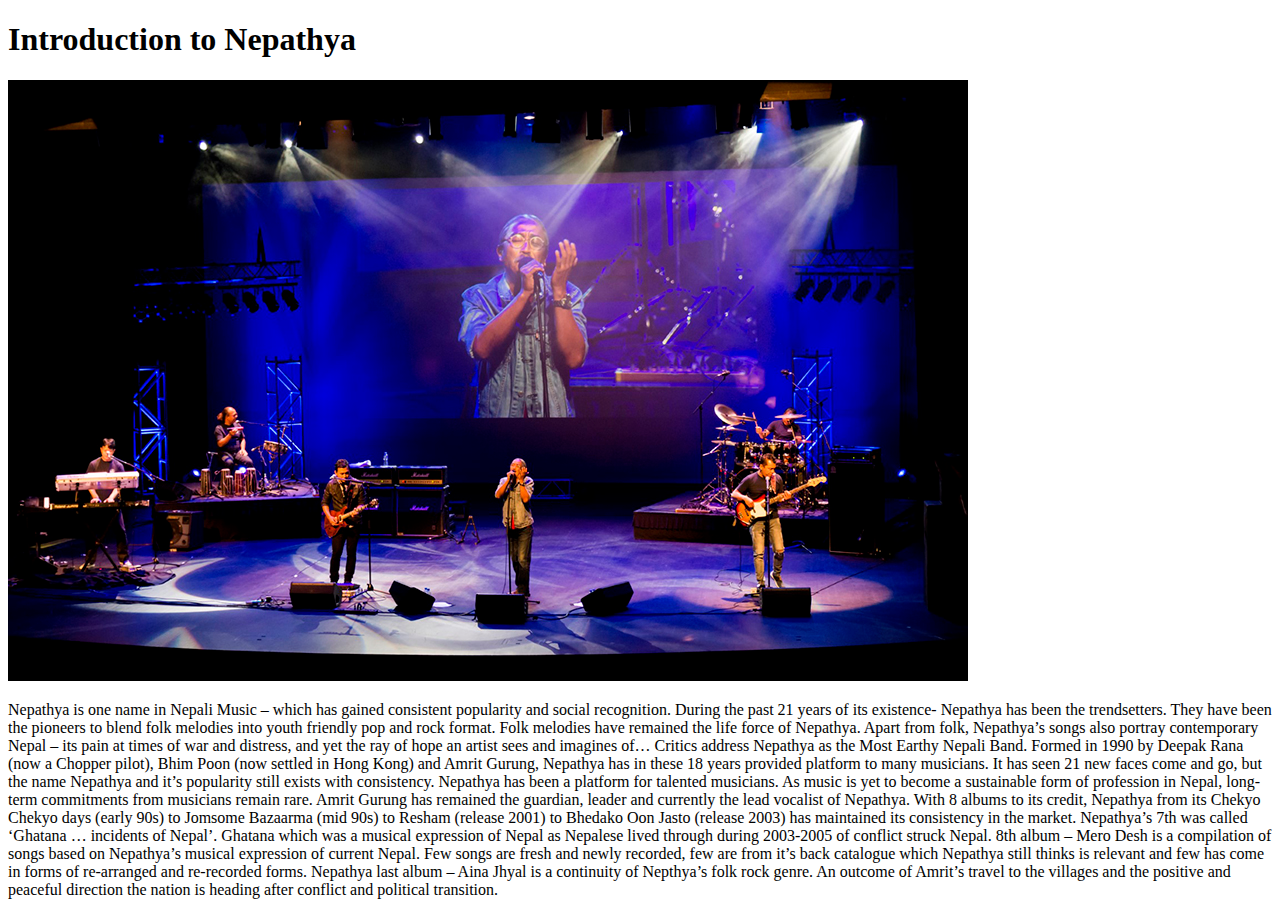
==== index.html @ 51b7306e "About page and Discography page created" ====
<!DOCTYPE html>
<html lang="en">
<head>
    <meta charset="UTF-8">
    <meta name="viewport" content="width=device-width, initial-scale=1.0">
    <meta http-equiv="X-UA-Compatible" content="ie=edge">
    <title>Nepathya</title>
</head>
<body>
    <h1>Introduction to Nepathya </h1>
    <img src="images/cover.jpg" alt="">
    <p> Nepathya is one name in Nepali Music – which has gained consistent popularity and social recognition. During the past 21 years of its existence- Nepathya has been the trendsetters. They have been the pioneers to blend folk melodies into youth friendly pop and rock format. Folk melodies have remained the life force of Nepathya. Apart from folk, Nepathya’s songs also portray contemporary Nepal – its pain at times of war and distress, and yet the ray of hope an artist sees and imagines of… Critics address Nepathya as the Most Earthy Nepali Band.

        Formed in 1990 by Deepak Rana (now a Chopper pilot), Bhim Poon (now settled in Hong Kong) and Amrit Gurung, Nepathya has in these 18 years provided platform to many musicians.
        
        It has seen 21 new faces come and go, but the name Nepathya and it’s popularity still exists with consistency. Nepathya has been a platform for talented musicians. As music is yet to become a sustainable form of profession in Nepal, long-term commitments from musicians remain rare.
        
        Amrit Gurung has remained the guardian, leader and currently the lead vocalist of Nepathya. With 8 albums to its credit, Nepathya from its Chekyo Chekyo days (early 90s) to Jomsome Bazaarma (mid 90s) to Resham (release 2001) to Bhedako Oon Jasto (release 2003) has maintained its consistency in the market.
        
        Nepathya’s 7th was called ‘Ghatana … incidents of Nepal’. Ghatana which was a musical expression of Nepal as Nepalese lived through during 2003-2005 of conflict struck Nepal.
        
        8th album – Mero Desh is a compilation of songs based on Nepathya’s musical expression of current Nepal. Few songs are fresh and newly recorded, few are from it’s back catalogue which Nepathya still thinks is relevant and few has come in forms of re-arranged and re-recorded forms.
        
        Nepathya last album – Aina Jhyal is a continuity of Nepthya’s folk rock genre. An outcome of Amrit’s travel to the villages and the positive and peaceful direction the nation is heading after conflict and political transition.</p>

</body>
</html>
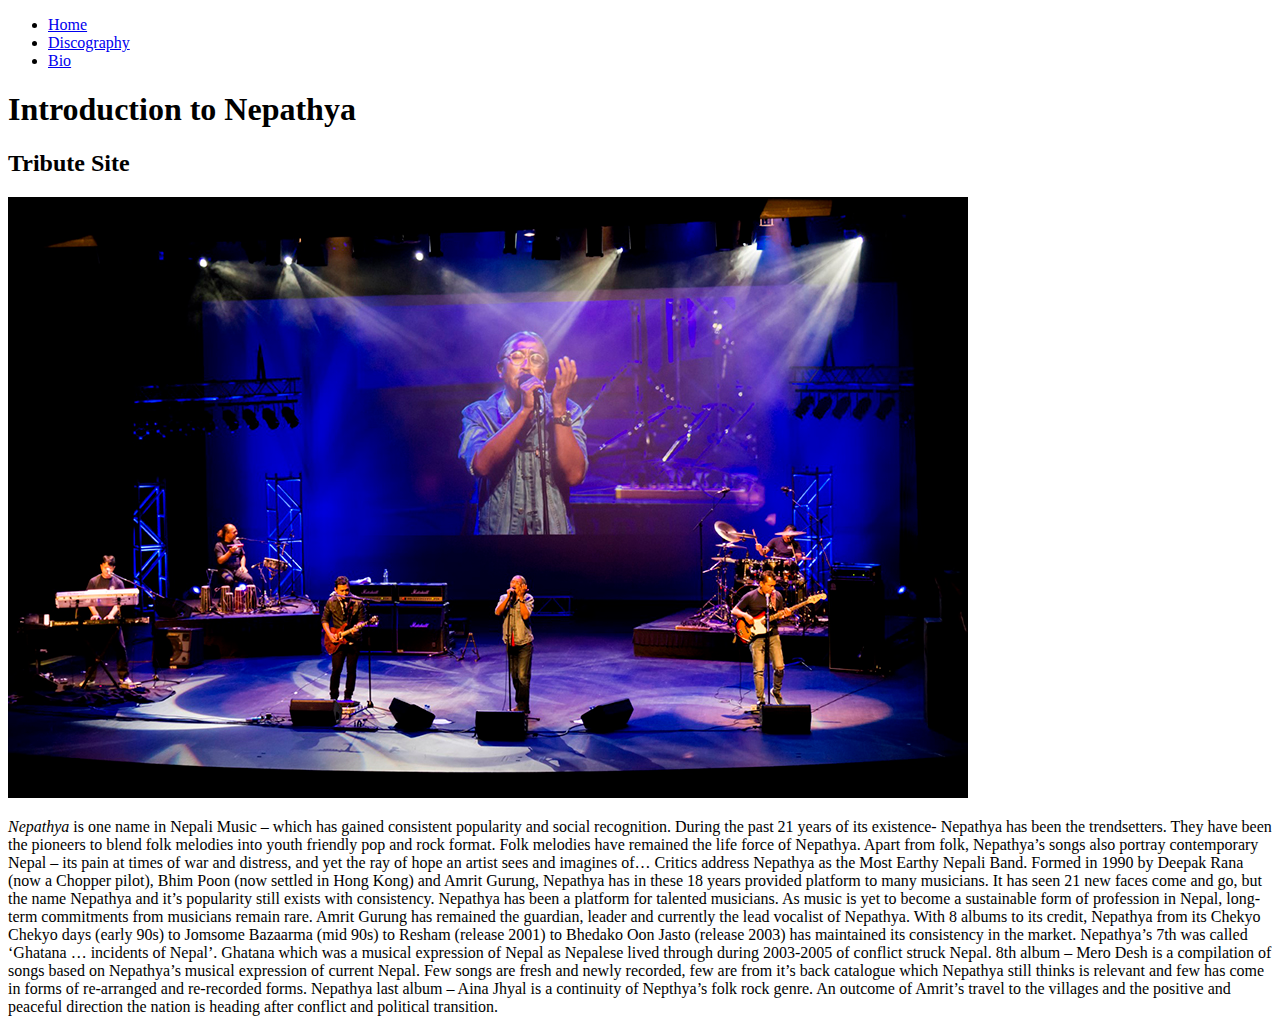
==== commit 70b10205: "Nav bar and Page title added" ====
--- a/index.html
+++ b/index.html
@@ -7,9 +7,15 @@
     <title>Nepathya</title>
 </head>
 <body>
+    <ul>
+        <li><a href="index.html">Home</a></li>
+        <li><a href="discography.html">Discography</a></li>
+        <li><a href="bio.html">Bio</a></li>
+    </ul>
     <h1>Introduction to Nepathya </h1>
+    <h2>Tribute Site</h2>
     <img src="images/cover.jpg" alt="">
-    <p> Nepathya is one name in Nepali Music – which has gained consistent popularity and social recognition. During the past 21 years of its existence- Nepathya has been the trendsetters. They have been the pioneers to blend folk melodies into youth friendly pop and rock format. Folk melodies have remained the life force of Nepathya. Apart from folk, Nepathya’s songs also portray contemporary Nepal – its pain at times of war and distress, and yet the ray of hope an artist sees and imagines of… Critics address Nepathya as the Most Earthy Nepali Band.
+    <p> <em> Nepathya </em> is one name in Nepali Music – which has gained consistent popularity and social recognition. During the past 21 years of its existence- Nepathya has been the trendsetters. They have been the pioneers to blend folk melodies into youth friendly pop and rock format. Folk melodies have remained the life force of Nepathya. Apart from folk, Nepathya’s songs also portray contemporary Nepal – its pain at times of war and distress, and yet the ray of hope an artist sees and imagines of… Critics address Nepathya as the Most Earthy Nepali Band.
 
         Formed in 1990 by Deepak Rana (now a Chopper pilot), Bhim Poon (now settled in Hong Kong) and Amrit Gurung, Nepathya has in these 18 years provided platform to many musicians.
         
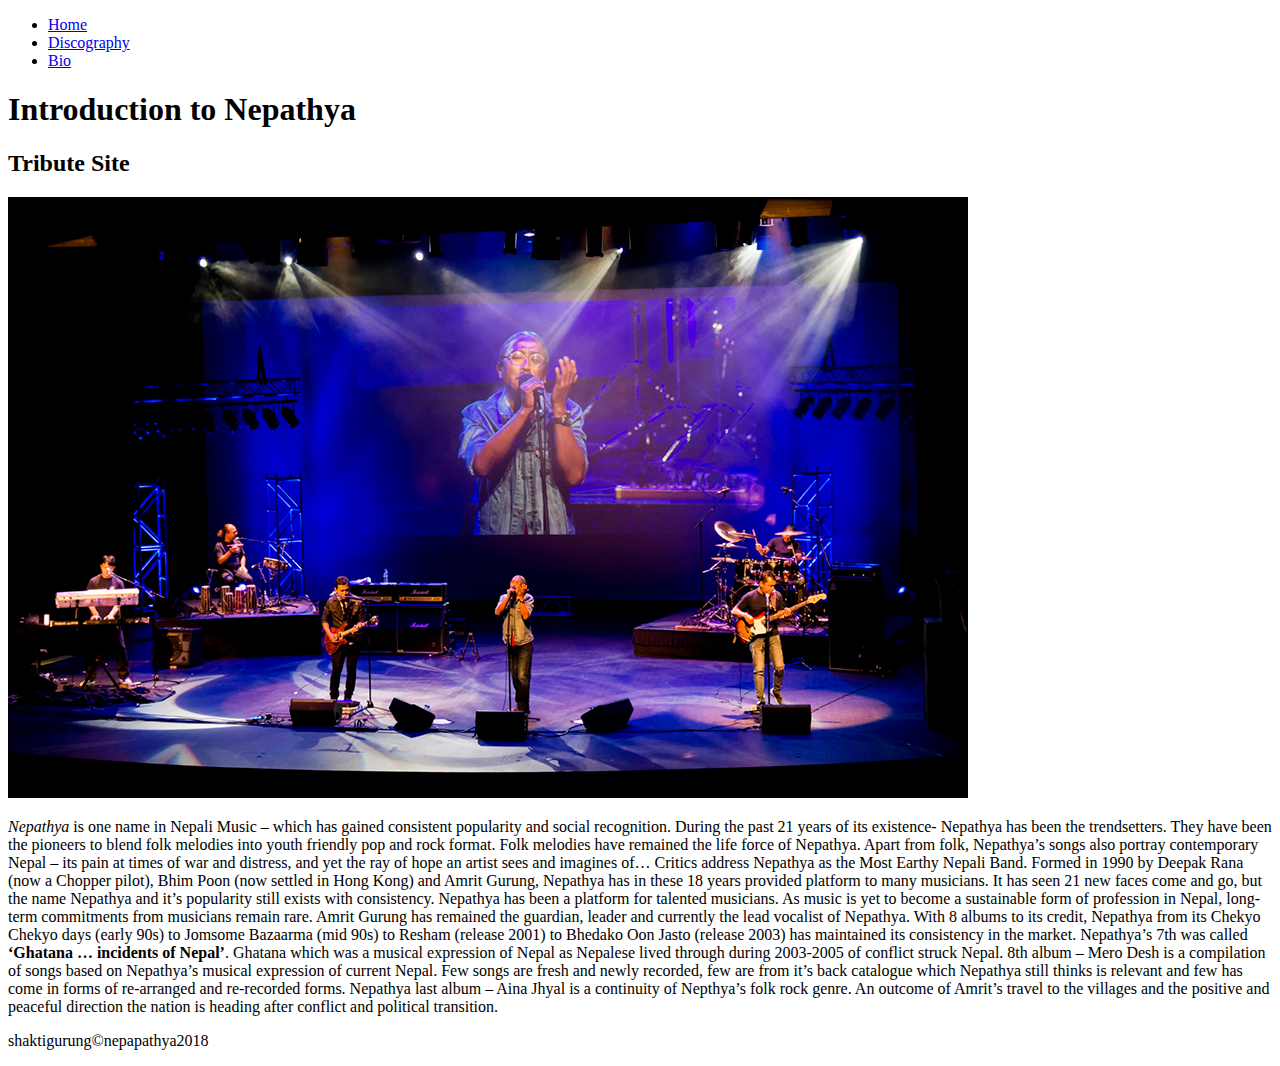
==== commit 73f64b9d: "HTML part is finished" ====
--- a/index.html
+++ b/index.html
@@ -23,11 +23,14 @@
         
         Amrit Gurung has remained the guardian, leader and currently the lead vocalist of Nepathya. With 8 albums to its credit, Nepathya from its Chekyo Chekyo days (early 90s) to Jomsome Bazaarma (mid 90s) to Resham (release 2001) to Bhedako Oon Jasto (release 2003) has maintained its consistency in the market.
         
-        Nepathya’s 7th was called ‘Ghatana … incidents of Nepal’. Ghatana which was a musical expression of Nepal as Nepalese lived through during 2003-2005 of conflict struck Nepal.
+        Nepathya’s 7th was called <strong>‘Ghatana … incidents of Nepal’</strong>. Ghatana which was a musical expression of Nepal as Nepalese lived through during 2003-2005 of conflict struck Nepal.
         
         8th album – Mero Desh is a compilation of songs based on Nepathya’s musical expression of current Nepal. Few songs are fresh and newly recorded, few are from it’s back catalogue which Nepathya still thinks is relevant and few has come in forms of re-arranged and re-recorded forms.
         
         Nepathya last album – Aina Jhyal is a continuity of Nepthya’s folk rock genre. An outcome of Amrit’s travel to the villages and the positive and peaceful direction the nation is heading after conflict and political transition.</p>
 
 </body>
+ <footer>
+     <p>shaktigurung&copy;nepapathya2018</p>  
+ </footer>
 </html>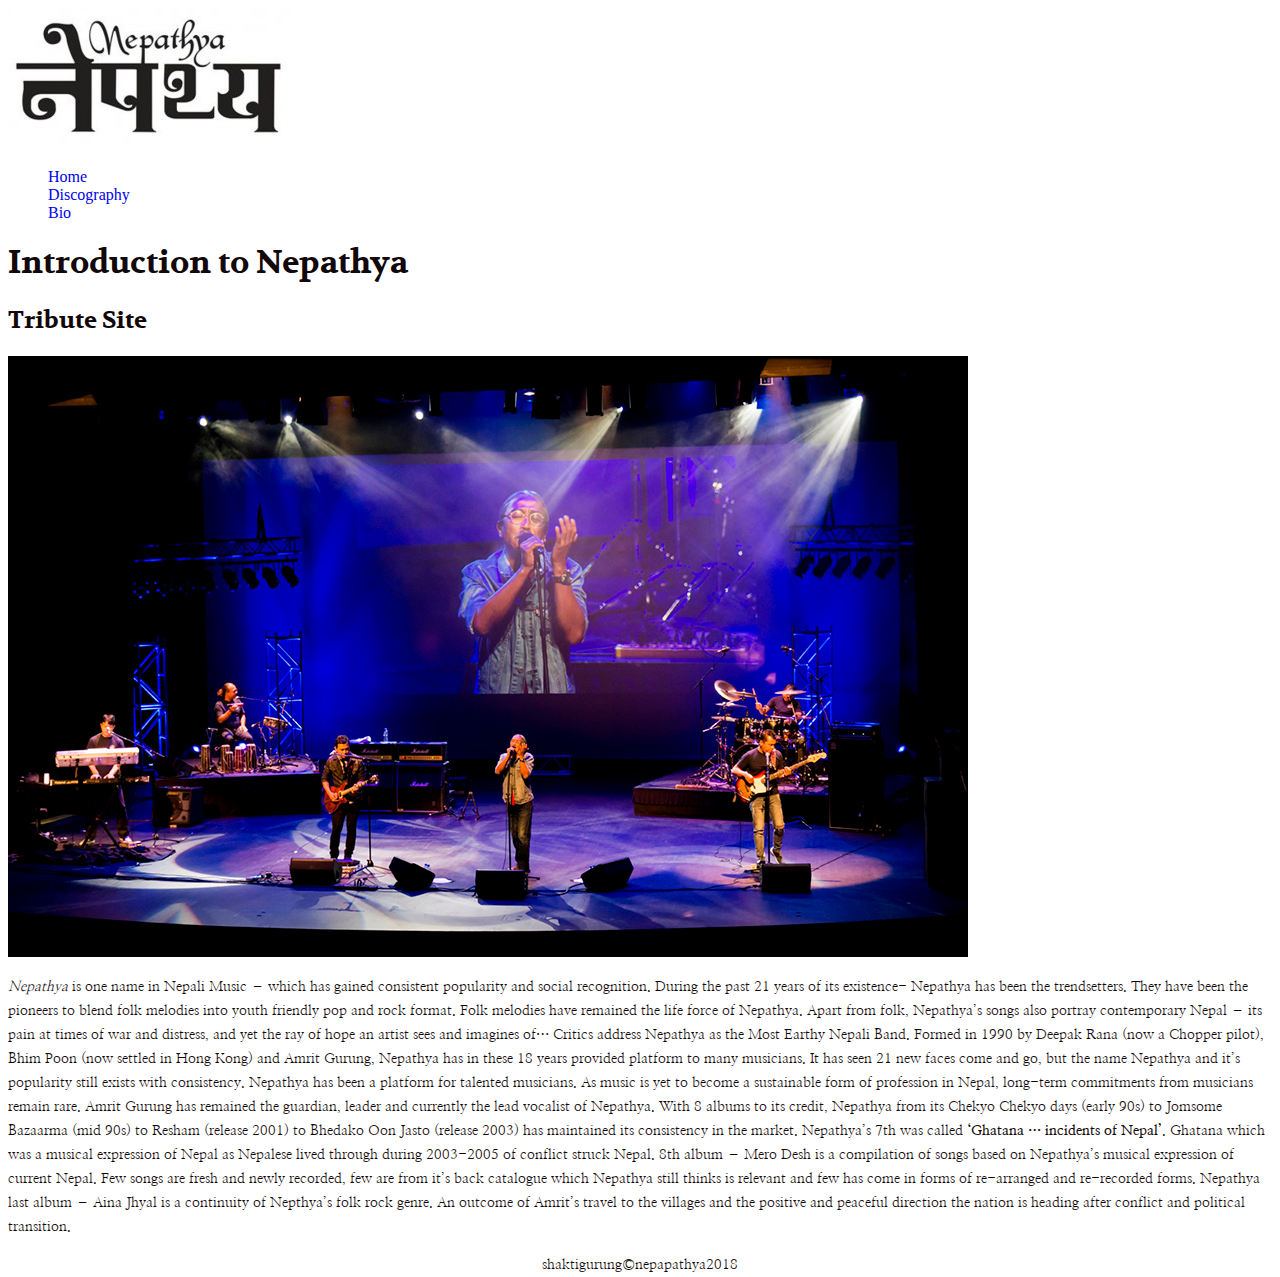
==== commit 92f547bd: "Logo and Footer adjusted" ====
--- a/index.html
+++ b/index.html
@@ -4,14 +4,24 @@
     <meta charset="UTF-8">
     <meta name="viewport" content="width=device-width, initial-scale=1.0">
     <meta http-equiv="X-UA-Compatible" content="ie=edge">
+    <!--Google Font-->
+    <link href="https://fonts.googleapis.com/css?family=Nanum+Myeongjo|PT+Mono|Volkhov" rel="stylesheet">
+    <!--Custom CSS-->
+    <link rel="stylesheet" href="css/main.css">
+
     <title>Nepathya</title>
 </head>
 <body>
-    <ul>
-        <li><a href="index.html">Home</a></li>
-        <li><a href="discography.html">Discography</a></li>
-        <li><a href="bio.html">Bio</a></li>
-    </ul>
+    <nav>
+        <div class="logo">
+            <img src="images/Nepathya_logo.png" alt="Nepathya logo">
+        </div>
+        <ul class="menubar">
+            <li><a href="index.html">Home</a></li>
+            <li><a href="discography.html">Discography</a></li>
+            <li><a href="bio.html">Bio</a></li>
+        </ul>
+    </nav>
     <h1>Introduction to Nepathya </h1>
     <h2>Tribute Site</h2>
     <img src="images/cover.jpg" alt="">
@@ -30,7 +40,7 @@
         Nepathya last album – Aina Jhyal is a continuity of Nepthya’s folk rock genre. An outcome of Amrit’s travel to the villages and the positive and peaceful direction the nation is heading after conflict and political transition.</p>
 
 </body>
- <footer>
+ <footer class = "footer">
      <p>shaktigurung&copy;nepapathya2018</p>  
  </footer>
 </html>--- a/css/main.css
+++ b/css/main.css
@@ -0,0 +1,67 @@
+/*
+====================================================
+||||||Shakti Gurung Custom Style Sheet |||||
+====================================================
+====================================================
+||||||Color Palette|||||
+====================================================
+pink:#B55E3A
+black:#120709
+Blue:#2216AE
+Dark-blue:#18106C
+lightblue:#7088D0
+====================================================
+||||||Fonts |||||
+====================================================
+font-family: 'Volkhov', serif;
+font-family: 'Nanum Myeongjo', serif;
+font-family: 'PT Mono', monospace;
+/*====================================================
+||||||HTML and Body |||||
+====================================================
+*/
+
+html,
+body {
+    height: 100%;
+}
+
+body {
+    color: #120709;
+    background-color: #fff;
+   
+}
+
+h1,
+h2,
+h3,
+h4,
+h5,
+h6 {
+   font-family: 'Volkhov', serif;
+}
+
+p {
+    font-family: 'Nanum Myeongjo', serif;
+    font-size: 14px;
+    font-weight: 400;
+    line-height: 24px;
+}
+
+/*====================================================
+||||| Logo and Menu|||||
+====================================================*/
+.menubar a{
+   text-decoration: none;
+   display: block;
+}
+ul.menubar{
+    list-style-type:none ;
+}
+
+/*====================================================
+||||| Footer |||||
+====================================================*/
+.footer{
+   text-align: center;
+}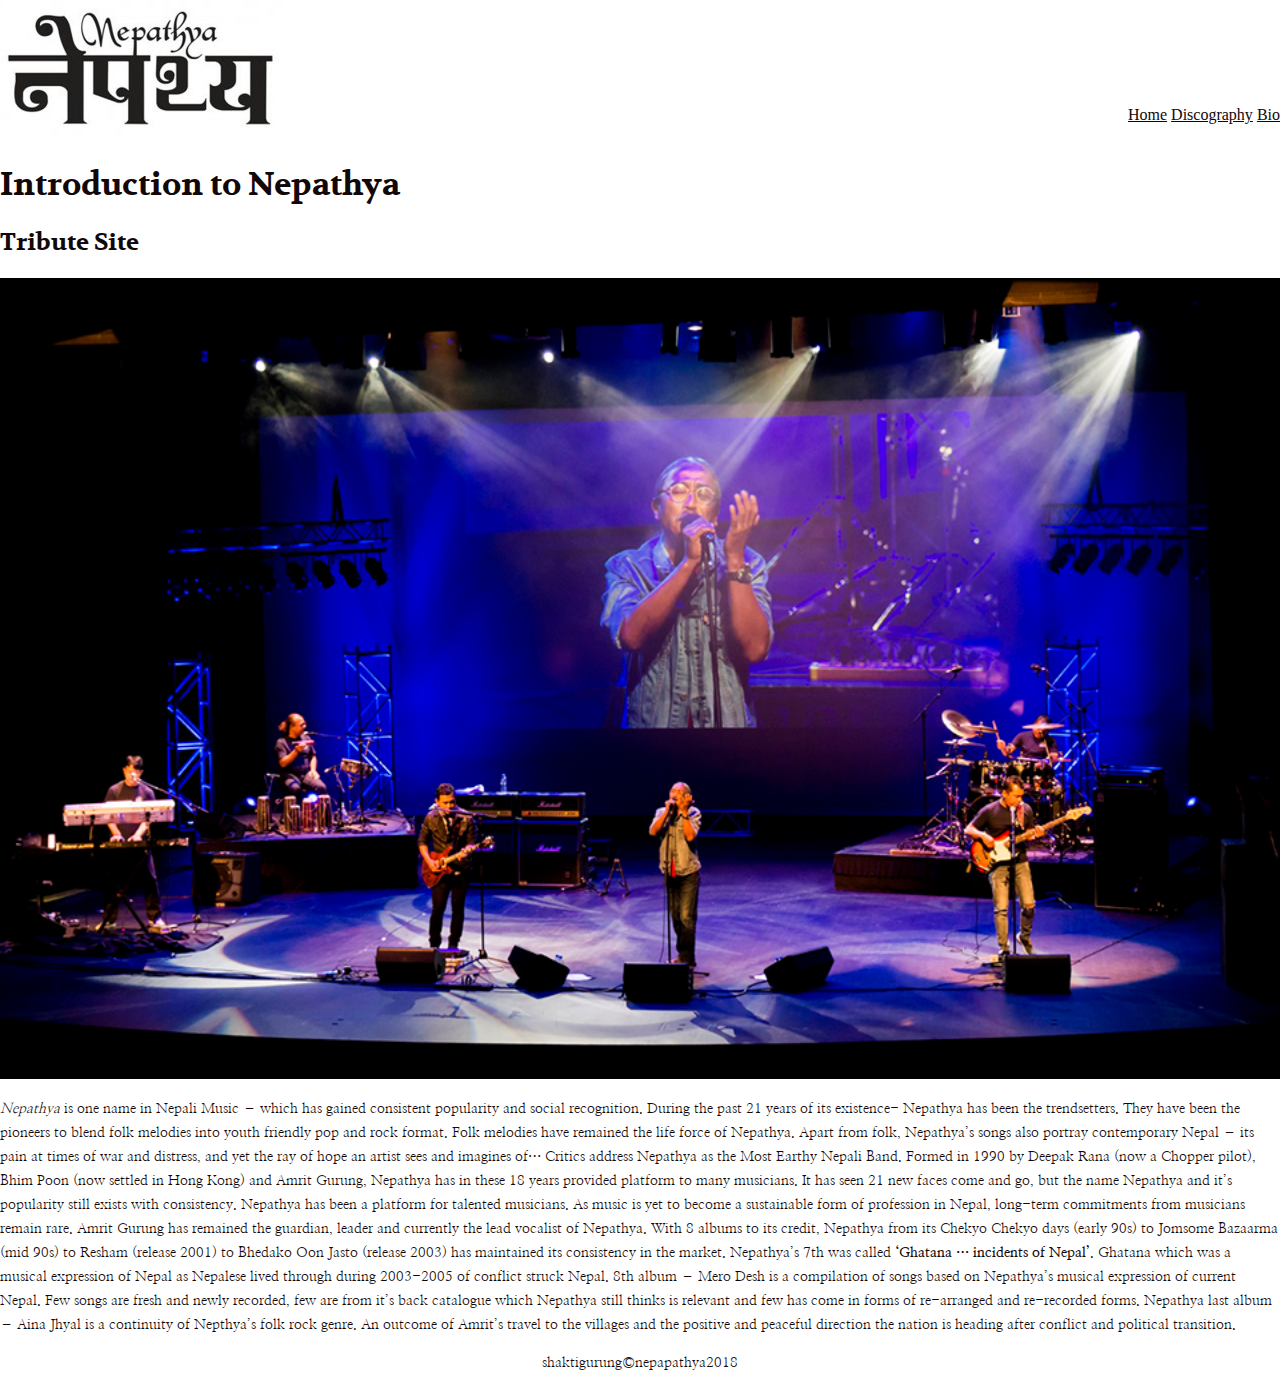
==== commit ba580adb: "Menu section done" ====
--- a/index.html
+++ b/index.html
@@ -6,39 +6,48 @@
     <meta http-equiv="X-UA-Compatible" content="ie=edge">
     <!--Google Font-->
     <link href="https://fonts.googleapis.com/css?family=Nanum+Myeongjo|PT+Mono|Volkhov" rel="stylesheet">
+    <!--Bootstrap CDN-->
+    <link href="https://stackpath.bootstrapcdn.com/bootstrap/4.1.3/css/bootstrap.min.css" rel="stylesheet" integrity="sha384-MCw98/SFnGE8fJT3GXwEOngsV7Zt27NXFoaoApmYm81iuXoPkFOJwJ8ERdknLPMO" crossorigin="anonymous">
     <!--Custom CSS-->
     <link rel="stylesheet" href="css/main.css">
 
     <title>Nepathya</title>
 </head>
 <body>
-    <nav>
-        <div class="logo">
-            <img src="images/Nepathya_logo.png" alt="Nepathya logo">
+    <div class="container">
+        <div class="row">
+            <nav>
+                <div class="logo">
+                    <img src="images/Nepathya_logo.png" alt="Nepathya logo">
+                </div>
+                <ul class="menubar">
+                    <li><a href="index.html">Home</a></li>
+                    <li><a href="discography.html">Discography</a></li>
+                    <li><a href="bio.html">Bio</a></li>
+                </ul>
+            </nav>
         </div>
-        <ul class="menubar">
-            <li><a href="index.html">Home</a></li>
-            <li><a href="discography.html">Discography</a></li>
-            <li><a href="bio.html">Bio</a></li>
-        </ul>
-    </nav>
-    <h1>Introduction to Nepathya </h1>
-    <h2>Tribute Site</h2>
-    <img src="images/cover.jpg" alt="">
-    <p> <em> Nepathya </em> is one name in Nepali Music – which has gained consistent popularity and social recognition. During the past 21 years of its existence- Nepathya has been the trendsetters. They have been the pioneers to blend folk melodies into youth friendly pop and rock format. Folk melodies have remained the life force of Nepathya. Apart from folk, Nepathya’s songs also portray contemporary Nepal – its pain at times of war and distress, and yet the ray of hope an artist sees and imagines of… Critics address Nepathya as the Most Earthy Nepali Band.
+        <div class="row">
+            <div class="main">
+                <h1>Introduction to Nepathya </h1>
+                <h2>Tribute Site</h2>
+                <img src="images/cover.jpg" alt="">
+                <p> <em> Nepathya </em> is one name in Nepali Music – which has gained consistent popularity and social recognition. During the past 21 years of its existence- Nepathya has been the trendsetters. They have been the pioneers to blend folk melodies into youth friendly pop and rock format. Folk melodies have remained the life force of Nepathya. Apart from folk, Nepathya’s songs also portray contemporary Nepal – its pain at times of war and distress, and yet the ray of hope an artist sees and imagines of… Critics address Nepathya as the Most Earthy Nepali Band.
 
-        Formed in 1990 by Deepak Rana (now a Chopper pilot), Bhim Poon (now settled in Hong Kong) and Amrit Gurung, Nepathya has in these 18 years provided platform to many musicians.
-        
-        It has seen 21 new faces come and go, but the name Nepathya and it’s popularity still exists with consistency. Nepathya has been a platform for talented musicians. As music is yet to become a sustainable form of profession in Nepal, long-term commitments from musicians remain rare.
-        
-        Amrit Gurung has remained the guardian, leader and currently the lead vocalist of Nepathya. With 8 albums to its credit, Nepathya from its Chekyo Chekyo days (early 90s) to Jomsome Bazaarma (mid 90s) to Resham (release 2001) to Bhedako Oon Jasto (release 2003) has maintained its consistency in the market.
-        
-        Nepathya’s 7th was called <strong>‘Ghatana … incidents of Nepal’</strong>. Ghatana which was a musical expression of Nepal as Nepalese lived through during 2003-2005 of conflict struck Nepal.
-        
-        8th album – Mero Desh is a compilation of songs based on Nepathya’s musical expression of current Nepal. Few songs are fresh and newly recorded, few are from it’s back catalogue which Nepathya still thinks is relevant and few has come in forms of re-arranged and re-recorded forms.
-        
-        Nepathya last album – Aina Jhyal is a continuity of Nepthya’s folk rock genre. An outcome of Amrit’s travel to the villages and the positive and peaceful direction the nation is heading after conflict and political transition.</p>
-
+                    Formed in 1990 by Deepak Rana (now a Chopper pilot), Bhim Poon (now settled in Hong Kong) and Amrit Gurung, Nepathya has in these 18 years provided platform to many musicians.
+                    
+                    It has seen 21 new faces come and go, but the name Nepathya and it’s popularity still exists with consistency. Nepathya has been a platform for talented musicians. As music is yet to become a sustainable form of profession in Nepal, long-term commitments from musicians remain rare.
+                    
+                    Amrit Gurung has remained the guardian, leader and currently the lead vocalist of Nepathya. With 8 albums to its credit, Nepathya from its Chekyo Chekyo days (early 90s) to Jomsome Bazaarma (mid 90s) to Resham (release 2001) to Bhedako Oon Jasto (release 2003) has maintained its consistency in the market.
+                    
+                    Nepathya’s 7th was called <strong>‘Ghatana … incidents of Nepal’</strong>. Ghatana which was a musical expression of Nepal as Nepalese lived through during 2003-2005 of conflict struck Nepal.
+                    
+                    8th album – Mero Desh is a compilation of songs based on Nepathya’s musical expression of current Nepal. Few songs are fresh and newly recorded, few are from it’s back catalogue which Nepathya still thinks is relevant and few has come in forms of re-arranged and re-recorded forms.
+                    
+                    Nepathya last album – Aina Jhyal is a continuity of Nepthya’s folk rock genre. An outcome of Amrit’s travel to the villages and the positive and peaceful direction the nation is heading after conflict and political transition.</p>
+            </div>
+        </div>
+    </div>
 </body>
  <footer class = "footer">
      <p>shaktigurung&copy;nepapathya2018</p>  
--- a/css/main.css
+++ b/css/main.css
@@ -23,13 +23,13 @@
 
 html,
 body {
-    height: 100%;
+    padding: 0;
+    margin: 0;
 }
 
 body {
     color: #120709;
     background-color: #fff;
-   
 }
 
 h1,
@@ -47,18 +47,37 @@
     font-weight: 400;
     line-height: 24px;
 }
-
 /*====================================================
 ||||| Logo and Menu|||||
 ====================================================*/
+nav {
+    overflow: hidden;
+}
+.logo{
+    float: left;
+}
+.menubar{
+    float: right;
+}
+nav ul li {
+    list-style: none;
+    display: inline-block;
+    padding: 90px 0 0 0;
+    
+}
 .menubar a{
-   text-decoration: none;
-   display: block;
+    color:#120709;
 }
-ul.menubar{
-    list-style-type:none ;
+.menubar a:hover{
+    color:#B55E3A;
 }
-
+/*====================================================
+||||| Main|||||
+====================================================*/
+.main img{
+    width: 100%;
+    height: 100%;
+}
 /*====================================================
 ||||| Footer |||||
 ====================================================*/
